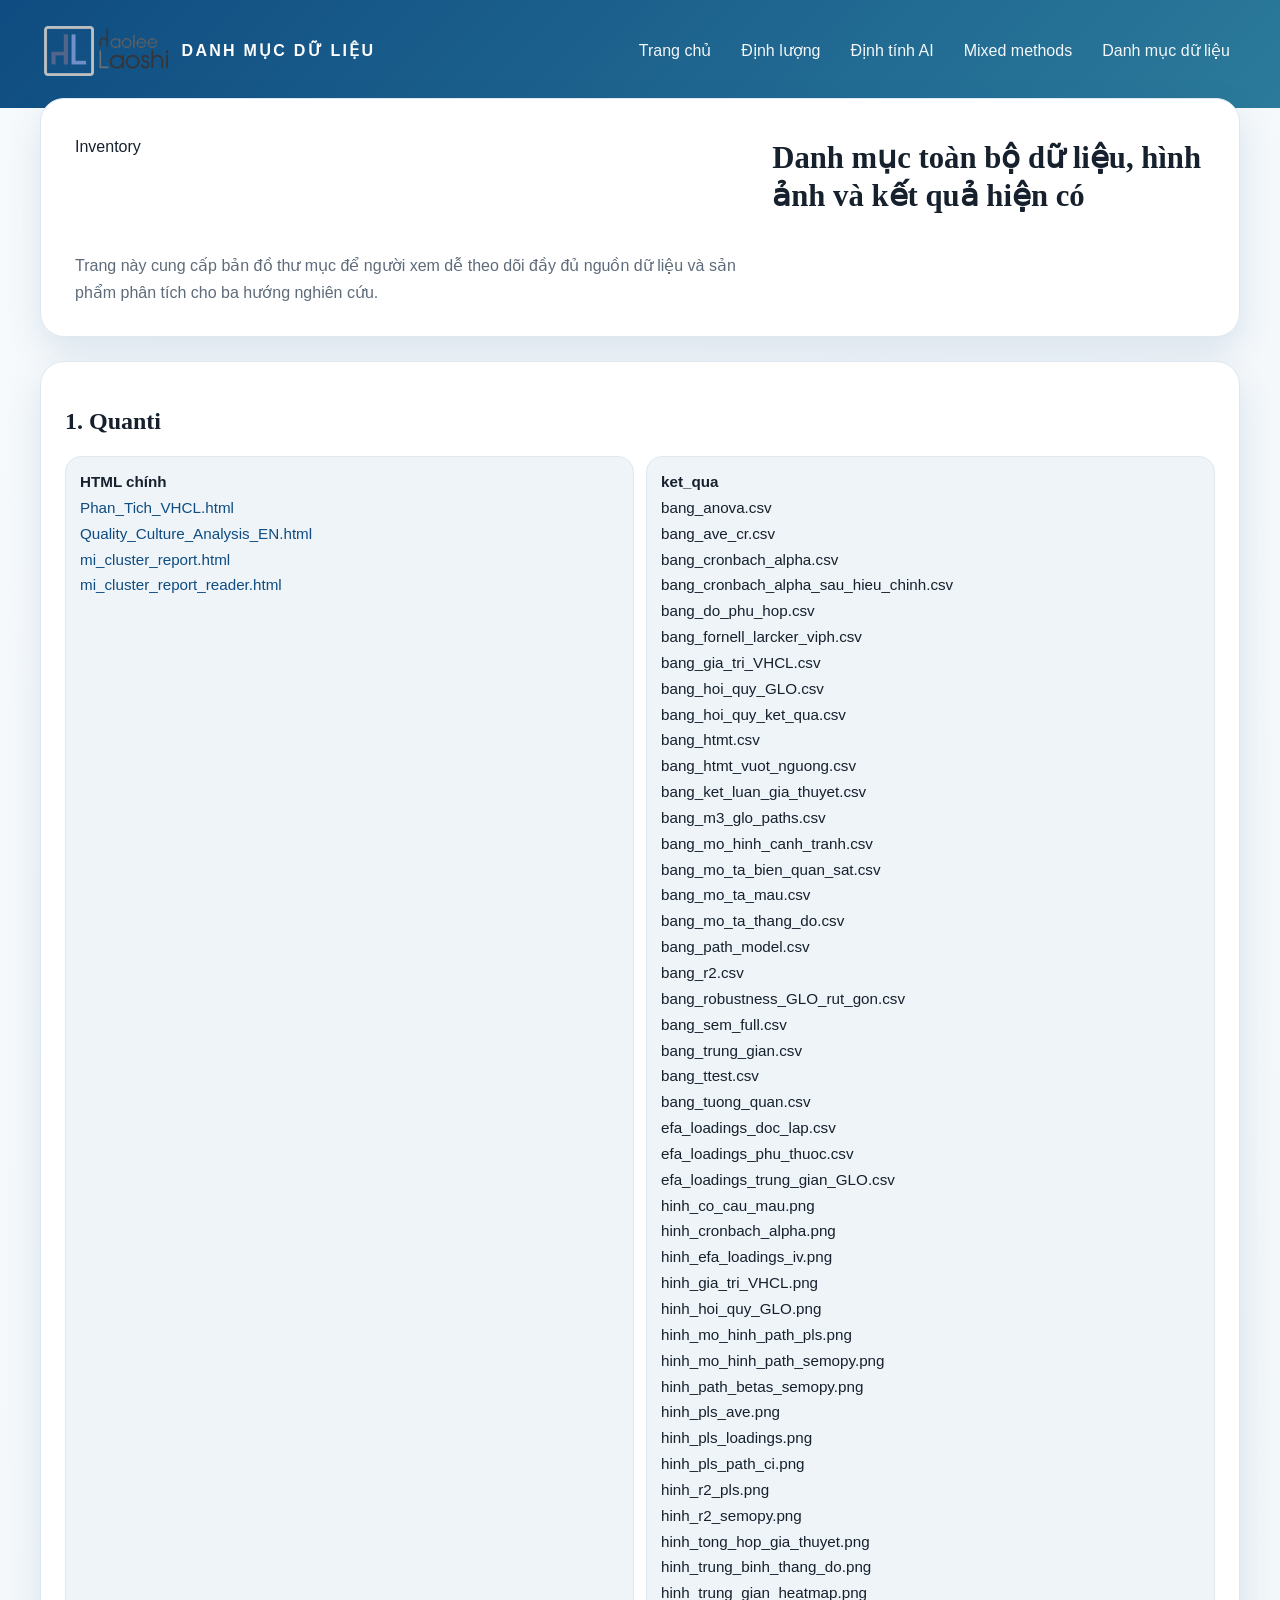
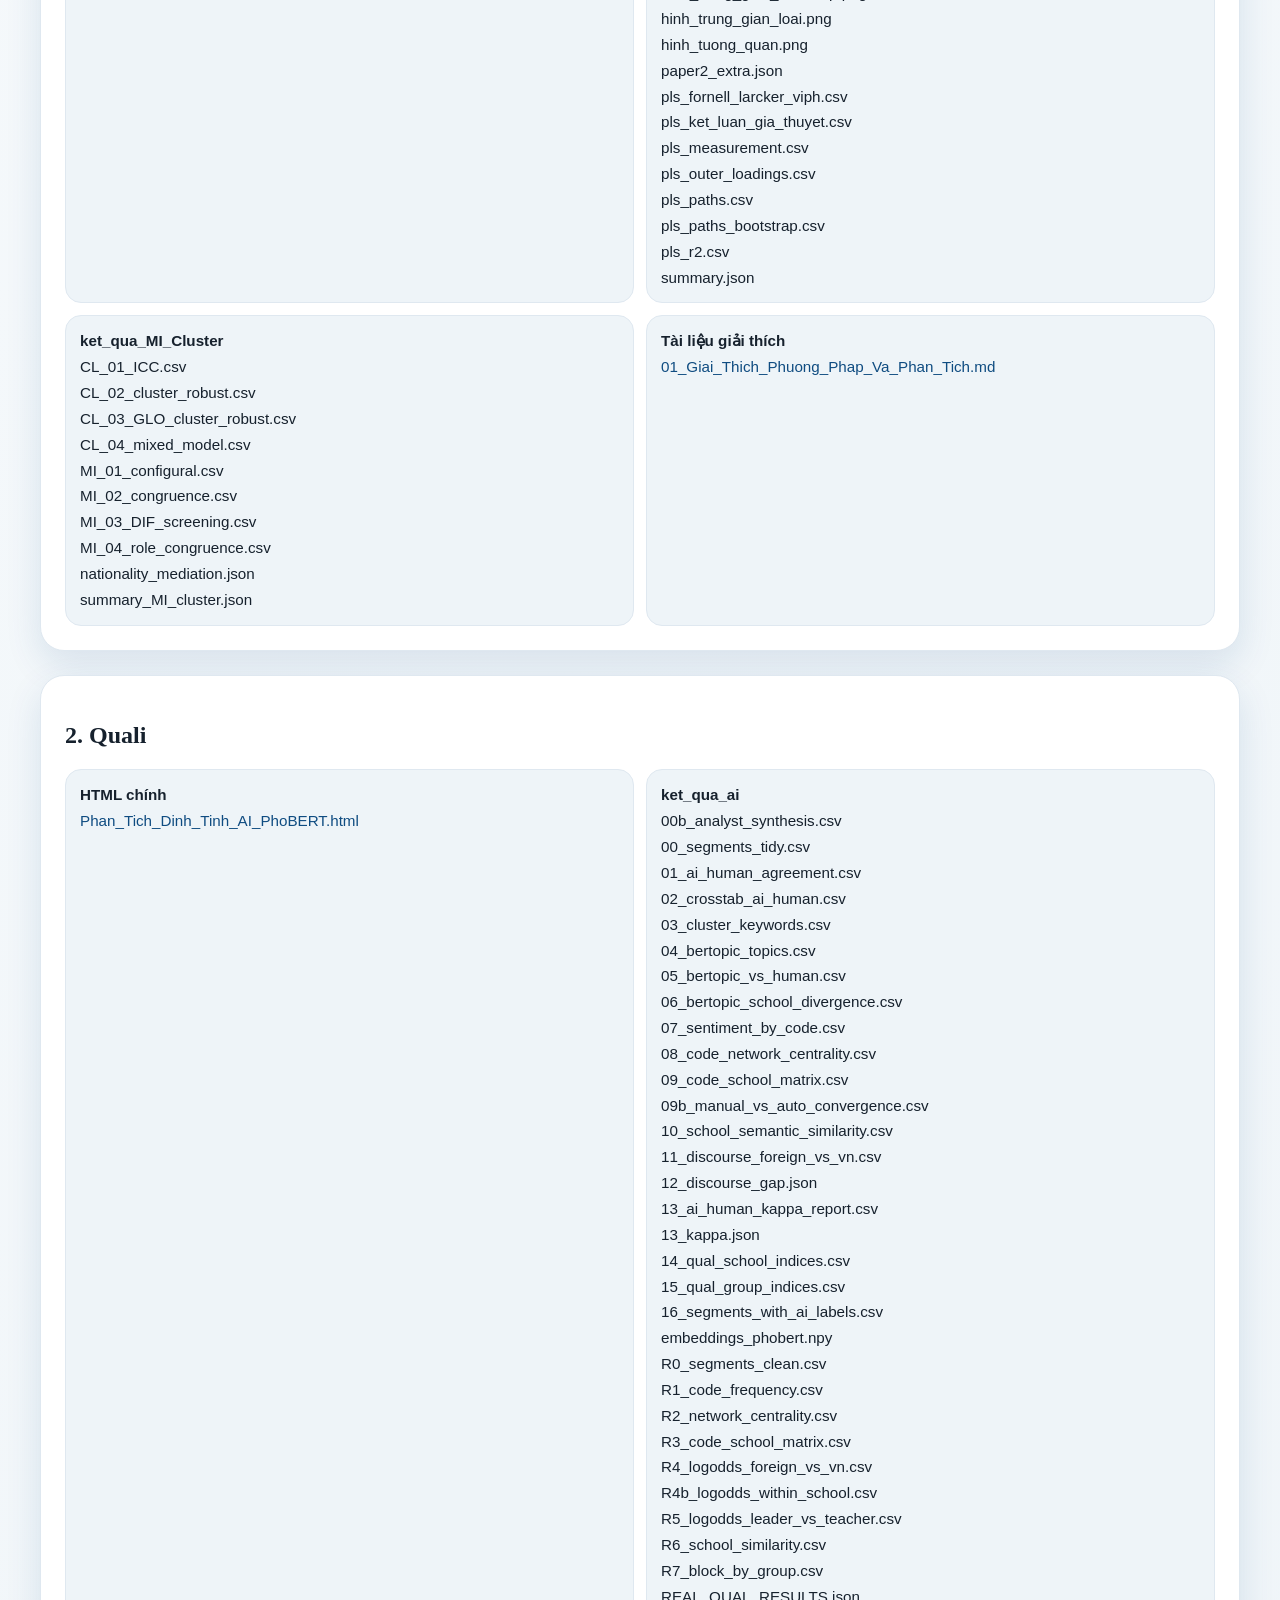
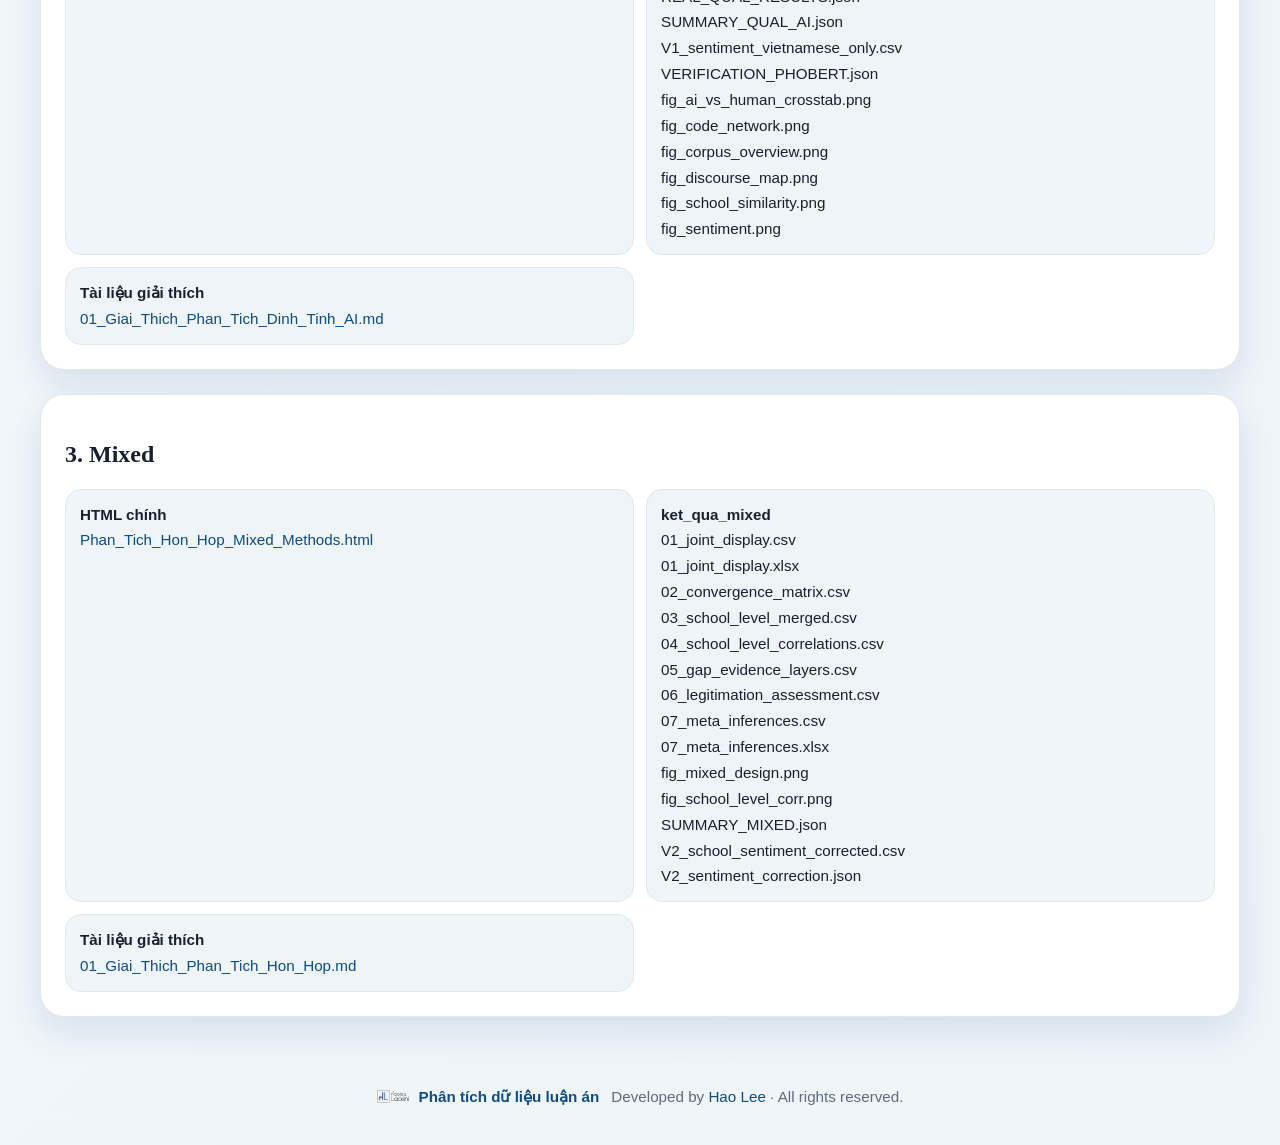
==== inventory.html @ d84a780c "first commit" ====
<!DOCTYPE html>
<html lang="vi">
<head>
  <meta charset="utf-8" />
  <meta name="viewport" content="width=device-width, initial-scale=1" />
  <title>Danh mục dữ liệu và kết quả</title>
  <link rel="stylesheet" href="styles.css" />
</head>
<body>
  <header>
    <nav>
      <div class="brand">
        <img class="brand-logo" src="img/logo01.png" alt="Logo nghiên cứu" />
        <span>Danh mục dữ liệu</span>
      </div>
      <div class="nav-links">
        <a href="index.html">Trang chủ</a>
        <a href="quanti.html">Định lượng</a>
        <a href="quali.html">Định tính AI</a>
        <a href="mixed.html">Mixed methods</a>
        <a href="inventory.html">Danh mục dữ liệu</a>
      </div>
    </nav>
  </header>

  <main>
    <section class="hero">
      <span class="badge">Inventory</span>
      <h1>Danh mục toàn bộ dữ liệu, hình ảnh và kết quả hiện có</h1>
      <p>Trang này cung cấp bản đồ thư mục để người xem dễ theo dõi đầy đủ nguồn dữ liệu và sản phẩm phân tích cho ba hướng nghiên cứu.</p>
    </section>

    <section class="section panel">
      <h2>1. Quanti</h2>
      <div class="file-list">
        <div class="item"><strong>HTML chính</strong><br /><a href="viewer.html?type=html&file=Quanti/Phan_Tich_VHCL.html">Phan_Tich_VHCL.html</a><br /><a href="viewer.html?type=html&file=Quanti/Quality_Culture_Analysis_EN.html">Quality_Culture_Analysis_EN.html</a><br /><a href="viewer.html?type=html&file=Quanti/mi_cluster_report.html">mi_cluster_report.html</a><br /><a href="viewer.html?type=html&file=Quanti/mi_cluster_report_reader.html">mi_cluster_report_reader.html</a></div>
        <div class="item"><strong>ket_qua</strong><br />bang_anova.csv<br />bang_ave_cr.csv<br />bang_cronbach_alpha.csv<br />bang_cronbach_alpha_sau_hieu_chinh.csv<br />bang_do_phu_hop.csv<br />bang_fornell_larcker_viph.csv<br />bang_gia_tri_VHCL.csv<br />bang_hoi_quy_GLO.csv<br />bang_hoi_quy_ket_qua.csv<br />bang_htmt.csv<br />bang_htmt_vuot_nguong.csv<br />bang_ket_luan_gia_thuyet.csv<br />bang_m3_glo_paths.csv<br />bang_mo_hinh_canh_tranh.csv<br />bang_mo_ta_bien_quan_sat.csv<br />bang_mo_ta_mau.csv<br />bang_mo_ta_thang_do.csv<br />bang_path_model.csv<br />bang_r2.csv<br />bang_robustness_GLO_rut_gon.csv<br />bang_sem_full.csv<br />bang_trung_gian.csv<br />bang_ttest.csv<br />bang_tuong_quan.csv<br />efa_loadings_doc_lap.csv<br />efa_loadings_phu_thuoc.csv<br />efa_loadings_trung_gian_GLO.csv<br />hinh_co_cau_mau.png<br />hinh_cronbach_alpha.png<br />hinh_efa_loadings_iv.png<br />hinh_gia_tri_VHCL.png<br />hinh_hoi_quy_GLO.png<br />hinh_mo_hinh_path_pls.png<br />hinh_mo_hinh_path_semopy.png<br />hinh_path_betas_semopy.png<br />hinh_pls_ave.png<br />hinh_pls_loadings.png<br />hinh_pls_path_ci.png<br />hinh_r2_pls.png<br />hinh_r2_semopy.png<br />hinh_tong_hop_gia_thuyet.png<br />hinh_trung_binh_thang_do.png<br />hinh_trung_gian_heatmap.png<br />hinh_trung_gian_loai.png<br />hinh_tuong_quan.png<br />paper2_extra.json<br />pls_fornell_larcker_viph.csv<br />pls_ket_luan_gia_thuyet.csv<br />pls_measurement.csv<br />pls_outer_loadings.csv<br />pls_paths.csv<br />pls_paths_bootstrap.csv<br />pls_r2.csv<br />summary.json</div>
        <div class="item"><strong>ket_qua_MI_Cluster</strong><br />CL_01_ICC.csv<br />CL_02_cluster_robust.csv<br />CL_03_GLO_cluster_robust.csv<br />CL_04_mixed_model.csv<br />MI_01_configural.csv<br />MI_02_congruence.csv<br />MI_03_DIF_screening.csv<br />MI_04_role_congruence.csv<br />nationality_mediation.json<br />summary_MI_cluster.json</div>
        <div class="item"><strong>Tài liệu giải thích</strong><br /><a href="viewer.html?type=md&file=Quanti/Tai_Lieu_Giai_Thich/01_Giai_Thich_Phuong_Phap_Va_Phan_Tich.md">01_Giai_Thich_Phuong_Phap_Va_Phan_Tich.md</a></div>
      </div>
    </section>

    <section class="section panel">
      <h2>2. Quali</h2>
      <div class="file-list">
        <div class="item"><strong>HTML chính</strong><br /><a href="viewer.html?type=html&file=Quali/Phan_Tich_Dinh_Tinh_AI_PhoBERT.html">Phan_Tich_Dinh_Tinh_AI_PhoBERT.html</a></div>
        <div class="item"><strong>ket_qua_ai</strong><br />00b_analyst_synthesis.csv<br />00_segments_tidy.csv<br />01_ai_human_agreement.csv<br />02_crosstab_ai_human.csv<br />03_cluster_keywords.csv<br />04_bertopic_topics.csv<br />05_bertopic_vs_human.csv<br />06_bertopic_school_divergence.csv<br />07_sentiment_by_code.csv<br />08_code_network_centrality.csv<br />09_code_school_matrix.csv<br />09b_manual_vs_auto_convergence.csv<br />10_school_semantic_similarity.csv<br />11_discourse_foreign_vs_vn.csv<br />12_discourse_gap.json<br />13_ai_human_kappa_report.csv<br />13_kappa.json<br />14_qual_school_indices.csv<br />15_qual_group_indices.csv<br />16_segments_with_ai_labels.csv<br />embeddings_phobert.npy<br />R0_segments_clean.csv<br />R1_code_frequency.csv<br />R2_network_centrality.csv<br />R3_code_school_matrix.csv<br />R4_logodds_foreign_vs_vn.csv<br />R4b_logodds_within_school.csv<br />R5_logodds_leader_vs_teacher.csv<br />R6_school_similarity.csv<br />R7_block_by_group.csv<br />REAL_QUAL_RESULTS.json<br />SUMMARY_QUAL_AI.json<br />V1_sentiment_vietnamese_only.csv<br />VERIFICATION_PHOBERT.json<br />fig_ai_vs_human_crosstab.png<br />fig_code_network.png<br />fig_corpus_overview.png<br />fig_discourse_map.png<br />fig_school_similarity.png<br />fig_sentiment.png</div>
        <div class="item"><strong>Tài liệu giải thích</strong><br /><a href="viewer.html?type=md&file=Quali/Tai_Lieu_Giai_Thich/01_Giai_Thich_Phan_Tich_Dinh_Tinh_AI.md">01_Giai_Thich_Phan_Tich_Dinh_Tinh_AI.md</a></div>
      </div>
    </section>

    <section class="section panel">
      <h2>3. Mixed</h2>
      <div class="file-list">
        <div class="item"><strong>HTML chính</strong><br /><a href="viewer.html?type=html&file=Mixed/Phan_Tich_Hon_Hop_Mixed_Methods.html">Phan_Tich_Hon_Hop_Mixed_Methods.html</a></div>
        <div class="item"><strong>ket_qua_mixed</strong><br />01_joint_display.csv<br />01_joint_display.xlsx<br />02_convergence_matrix.csv<br />03_school_level_merged.csv<br />04_school_level_correlations.csv<br />05_gap_evidence_layers.csv<br />06_legitimation_assessment.csv<br />07_meta_inferences.csv<br />07_meta_inferences.xlsx<br />fig_mixed_design.png<br />fig_school_level_corr.png<br />SUMMARY_MIXED.json<br />V2_school_sentiment_corrected.csv<br />V2_sentiment_correction.json</div>
        <div class="item"><strong>Tài liệu giải thích</strong><br /><a href="viewer.html?type=md&file=Mixed/Tai_Lieu_Giai_Thich/01_Giai_Thich_Phan_Tich_Hon_Hop.md">01_Giai_Thich_Phan_Tich_Hon_Hop.md</a></div>
      </div>
    </section>
  </main>

  <footer>
    <div class="site-footer-brand">
      <img src="img/logo01.png" alt="Logo" />
      <span>Phân tích dữ liệu luận án</span>
    </div>
    <div>Developed by <a href="https://haolaoshi.site/#" target="_blank" rel="noopener">Hao Lee</a> · All rights reserved.</div>
  </footer>
</body>
</html>
---- styles.css ----
:root {
  --bg: #f4f7fb;
  --surface: #ffffff;
  --surface-2: #eef4f8;
  --text: #16212d;
  --muted: #5e6b7a;
  --accent: #0f4c81;
  --accent-2: #2b7a9b;
  --accent-3: #7c93a8;
  --border: #dfe8f0;
  --shadow: 0 14px 36px rgba(15, 76, 129, 0.12);
}

* { box-sizing: border-box; }
html { scroll-behavior: smooth; }
body {
  margin: 0;
  min-height: 100vh;
  display: flex;
  flex-direction: column;
  font-family: "Segoe UI", "Noto Sans", "Arial Unicode MS", "Arial", sans-serif;
  color: var(--text);
  background: linear-gradient(135deg, #f7fafc 0%, #eef4f8 100%);
  line-height: 1.7;
}
a { color: var(--accent); text-decoration: none; }
a:hover { text-decoration: underline; }
header {
  background: linear-gradient(135deg, var(--accent) 0%, var(--accent-2) 100%);
  color: white;
  padding: 22px 24px 28px;
}
nav {
  max-width: 1200px;
  margin: 0 auto;
  display: flex;
  justify-content: space-between;
  align-items: center;
  gap: 16px;
  flex-wrap: wrap;
}
nav .brand {
  display: flex;
  align-items: center;
  gap: 10px;
  font-weight: 700;
  font-size: 1rem;
  letter-spacing: 0.14em;
  text-transform: uppercase;
}
.brand-logo { 
  height: 58px;
  object-fit: contain;  
  padding: 4px;
}
nav .nav-links { display: flex; gap: 10px; flex-wrap: wrap; }
nav .nav-links a {
  color: white;
  padding: 8px 10px;
  border-radius: 999px;
  opacity: 0.95;
}
nav .nav-links a:hover {
  background: rgba(255,255,255,0.16);
  text-decoration: none;
}
main {
  width: min(1200px, calc(100% - 32px));
  margin: -10px auto 0;
  padding: 0 0 56px;
  flex: 1;
}
.hero, .module-panel, .info-card, .panel {
  background: var(--surface);
  border: 1px solid var(--border);
  border-radius: 24px;
  box-shadow: var(--shadow);
}
.hero {
  padding: 34px 34px 30px;
  display: grid;
  grid-template-columns: 1.4fr 0.9fr;
  gap: 24px;
  align-items: start;
}
.hero h1, .module-panel h2, .info-card h3, .panel h2 {
  font-family: Georgia, "Times New Roman", serif;
  line-height: 1.25;
}
.hero h1 {
  font-size: clamp(1.7rem, 2.4vw, 2.4rem);
  margin: 6px 0 12px;
}
.hero p { color: var(--muted); margin: 0; }
.eyebrow {
  display: inline-block;
  padding: 5px 10px;
  border-radius: 999px;
  background: #eef6ff;
  color: var(--accent);
  font-size: 0.78rem;
  font-weight: 700;
  letter-spacing: 0.08em;
  text-transform: uppercase;
}
.eyebrow.dark { background: #f0f5f9; color: var(--accent-2); }
.hero-actions { display: flex; gap: 10px; flex-wrap: wrap; margin-top: 18px; }
.btn {
  display: inline-flex;
  align-items: center;
  justify-content: center;
  padding: 10px 14px;
  border-radius: 999px;
  font-weight: 600;
  border: 1px solid transparent;
}
.btn-primary { background: var(--accent); color: white; }
.btn-secondary { background: #f4f8fb; color: var(--accent); border-color: var(--border); }
.hero-panel {
  background: linear-gradient(145deg, #f8fbff 0%, #eef6ff 100%);
  border: 1px solid var(--border);
  border-radius: 20px;
  padding: 18px;
}
.hero-panel .stat {
  display: flex;
  justify-content: space-between;
  gap: 10px;
  padding: 12px 0;
  border-bottom: 1px solid var(--border);
}
.hero-panel .stat:last-child { border-bottom: none; }
.hero-panel strong { font-size: 1rem; }
.hero-panel span { color: var(--muted); font-size: 0.92rem; }
.module-panel { padding: 24px; margin-top: 24px; }
.module-head {
  display: flex;
  justify-content: space-between;
  align-items: start;
  gap: 12px;
  margin-bottom: 16px;
}
.module-head p { margin: 6px 0 0; color: var(--muted); }
.chip {
  display: inline-flex;
  align-items: center;
  padding: 8px 12px;
  background: #f4f8fb;
  border: 1px solid var(--border);
  border-radius: 999px;
  color: var(--accent);
  font-size: 0.9rem;
  white-space: nowrap;
}
.module-grid {
  display: grid;
  grid-template-columns: repeat(3, minmax(0, 1fr));
  gap: 16px;
}
.info-card { padding: 18px; }
.info-card .icon {
  width: 42px;
  height: 42px;
  border-radius: 12px;
  display: grid;
  place-items: center;
  background: linear-gradient(135deg, var(--accent) 0%, var(--accent-2) 100%);
  color: white;
  font-weight: 700;
  margin-bottom: 10px;
}
.info-card ul { padding-left: 18px; margin: 0; }
.info-card li { margin-bottom: 7px; }
.section { margin-top: 24px; }
.panel { padding: 24px; }
.file-list {
  display: grid;
  grid-template-columns: repeat(2, minmax(0, 1fr));
  gap: 12px;
}
.file-list .item {
  background: var(--surface-2);
  border: 1px solid var(--border);
  border-radius: 16px;
  padding: 12px 14px;
  font-size: 0.95rem;
  word-break: break-word;
}
footer {
  max-width: 1200px;
  margin: 0 auto;
  display: flex;
  justify-content: space-between;
  align-items: center;
  flex-wrap: wrap;
  gap: 12px;
  color: var(--muted);
  padding: 8px 16px 32px;
  font-size: 0.95rem;
}
.site-footer-brand {
  display: flex;
  align-items: center;
  gap: 10px;
  font-weight: 600;
  color: var(--accent);
}
.site-footer-brand img {
  width: 32px;
  height: 32px;
  object-fit: contain;
}
@media (max-width: 900px) {
  .hero, .module-grid, .file-list { grid-template-columns: 1fr; }
  .hero { padding: 24px; }
  .module-head { flex-direction: column; }
  header { padding: 18px 16px 24px; }
  main { width: min(100%, calc(100% - 20px)); }
  footer { justify-content: center; text-align: center; }
}
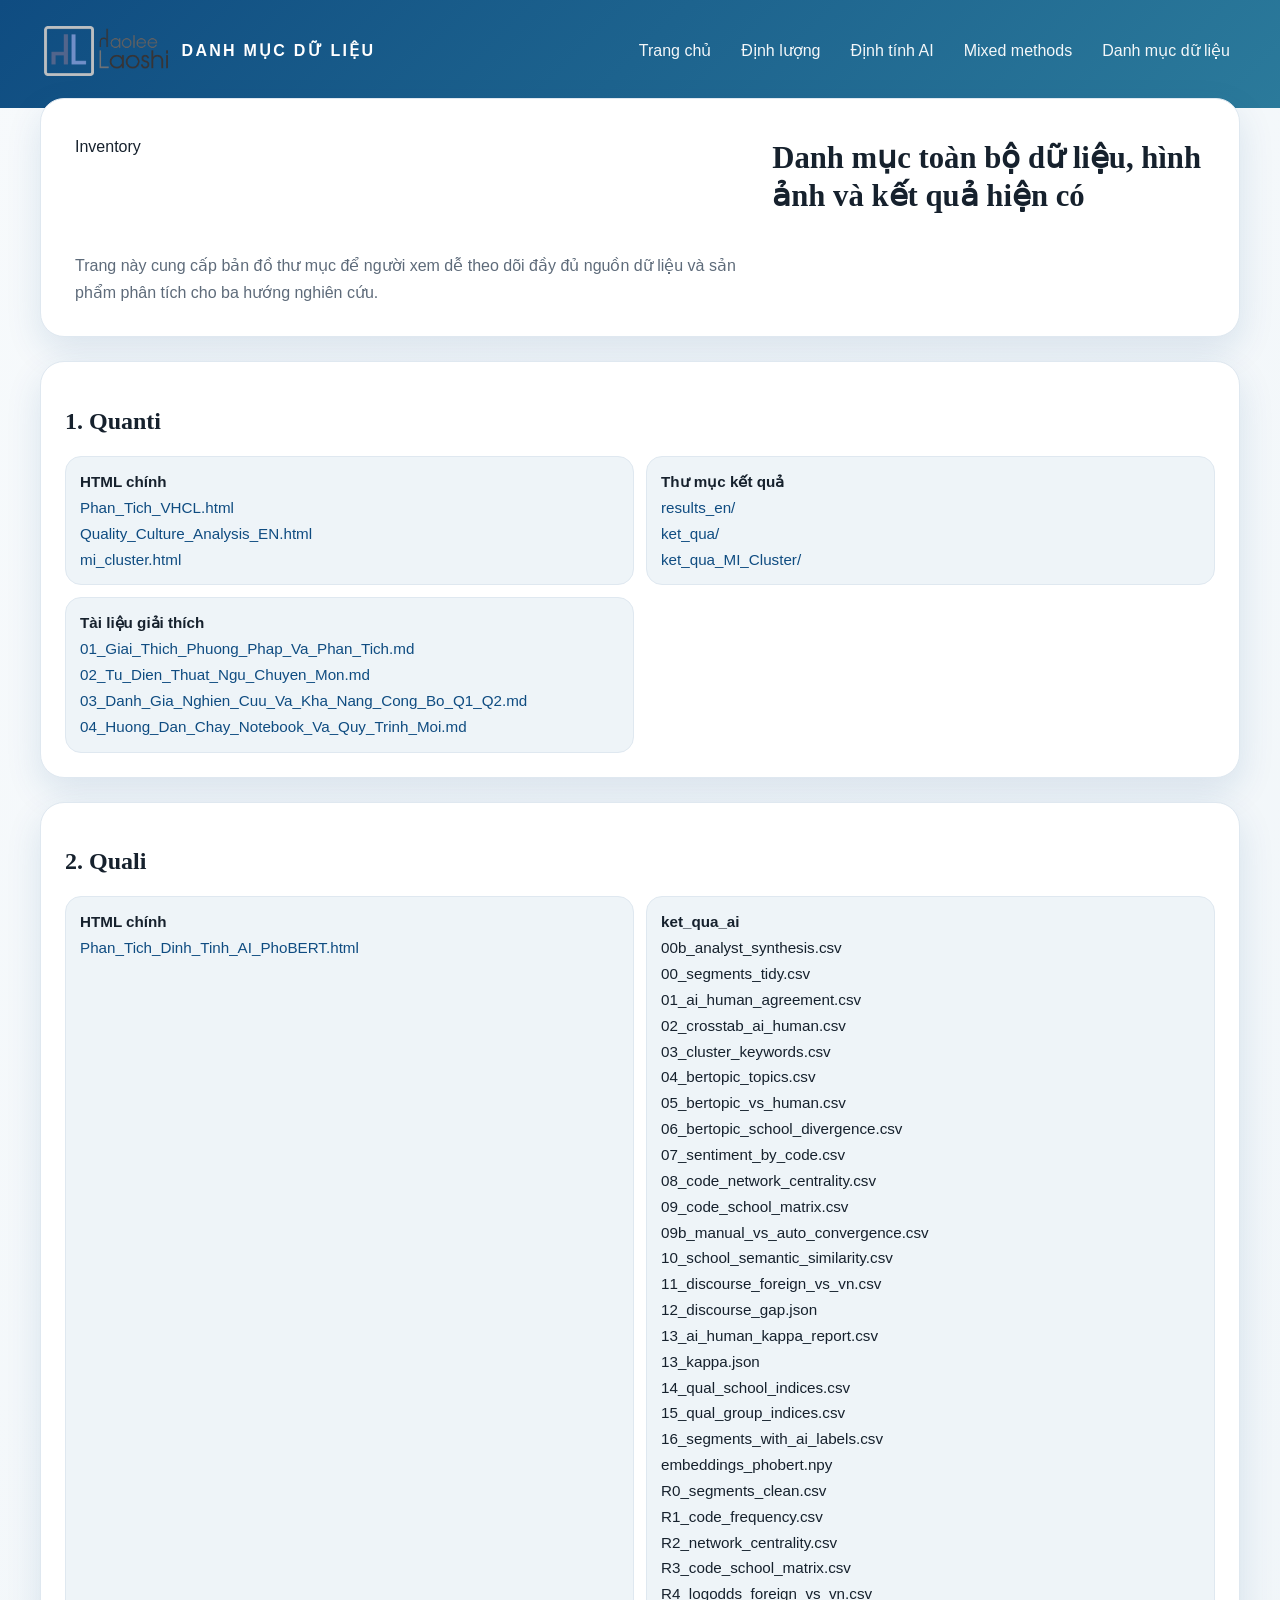
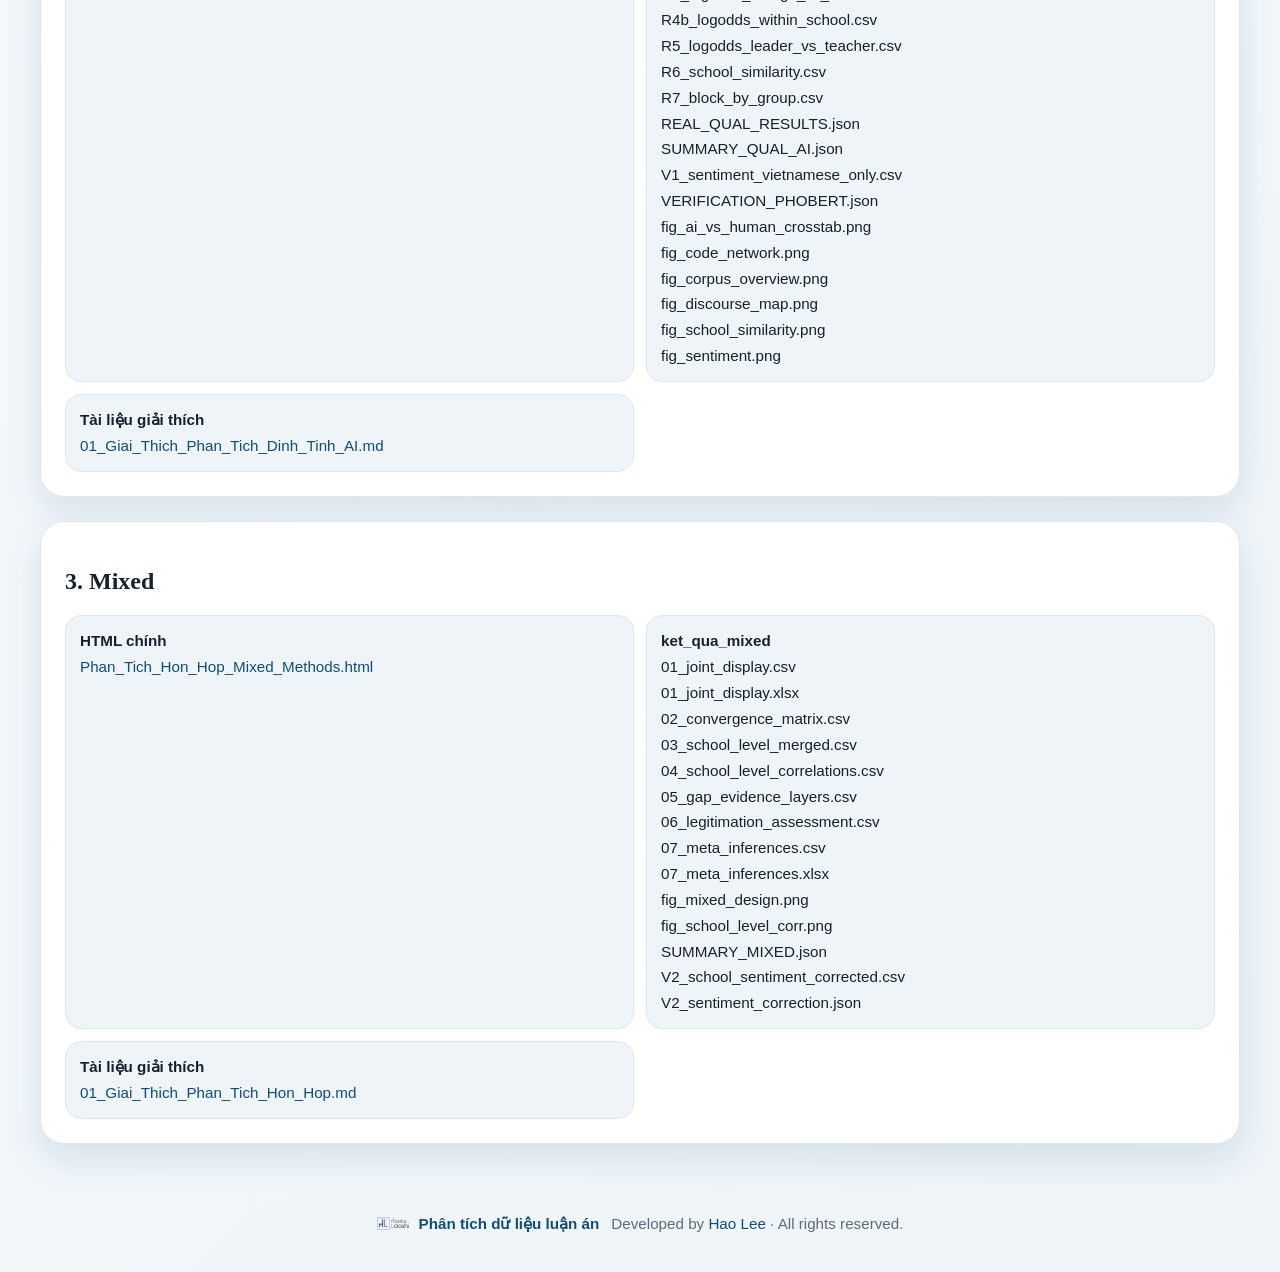
==== commit 39ec68dc: "up" ====
--- a/inventory.html
+++ b/inventory.html
@@ -33,10 +33,9 @@
     <section class="section panel">
       <h2>1. Quanti</h2>
       <div class="file-list">
-        <div class="item"><strong>HTML chính</strong><br /><a href="viewer.html?type=html&file=Quanti/Phan_Tich_VHCL.html">Phan_Tich_VHCL.html</a><br /><a href="viewer.html?type=html&file=Quanti/Quality_Culture_Analysis_EN.html">Quality_Culture_Analysis_EN.html</a><br /><a href="viewer.html?type=html&file=Quanti/mi_cluster_report.html">mi_cluster_report.html</a><br /><a href="viewer.html?type=html&file=Quanti/mi_cluster_report_reader.html">mi_cluster_report_reader.html</a></div>
-        <div class="item"><strong>ket_qua</strong><br />bang_anova.csv<br />bang_ave_cr.csv<br />bang_cronbach_alpha.csv<br />bang_cronbach_alpha_sau_hieu_chinh.csv<br />bang_do_phu_hop.csv<br />bang_fornell_larcker_viph.csv<br />bang_gia_tri_VHCL.csv<br />bang_hoi_quy_GLO.csv<br />bang_hoi_quy_ket_qua.csv<br />bang_htmt.csv<br />bang_htmt_vuot_nguong.csv<br />bang_ket_luan_gia_thuyet.csv<br />bang_m3_glo_paths.csv<br />bang_mo_hinh_canh_tranh.csv<br />bang_mo_ta_bien_quan_sat.csv<br />bang_mo_ta_mau.csv<br />bang_mo_ta_thang_do.csv<br />bang_path_model.csv<br />bang_r2.csv<br />bang_robustness_GLO_rut_gon.csv<br />bang_sem_full.csv<br />bang_trung_gian.csv<br />bang_ttest.csv<br />bang_tuong_quan.csv<br />efa_loadings_doc_lap.csv<br />efa_loadings_phu_thuoc.csv<br />efa_loadings_trung_gian_GLO.csv<br />hinh_co_cau_mau.png<br />hinh_cronbach_alpha.png<br />hinh_efa_loadings_iv.png<br />hinh_gia_tri_VHCL.png<br />hinh_hoi_quy_GLO.png<br />hinh_mo_hinh_path_pls.png<br />hinh_mo_hinh_path_semopy.png<br />hinh_path_betas_semopy.png<br />hinh_pls_ave.png<br />hinh_pls_loadings.png<br />hinh_pls_path_ci.png<br />hinh_r2_pls.png<br />hinh_r2_semopy.png<br />hinh_tong_hop_gia_thuyet.png<br />hinh_trung_binh_thang_do.png<br />hinh_trung_gian_heatmap.png<br />hinh_trung_gian_loai.png<br />hinh_tuong_quan.png<br />paper2_extra.json<br />pls_fornell_larcker_viph.csv<br />pls_ket_luan_gia_thuyet.csv<br />pls_measurement.csv<br />pls_outer_loadings.csv<br />pls_paths.csv<br />pls_paths_bootstrap.csv<br />pls_r2.csv<br />summary.json</div>
-        <div class="item"><strong>ket_qua_MI_Cluster</strong><br />CL_01_ICC.csv<br />CL_02_cluster_robust.csv<br />CL_03_GLO_cluster_robust.csv<br />CL_04_mixed_model.csv<br />MI_01_configural.csv<br />MI_02_congruence.csv<br />MI_03_DIF_screening.csv<br />MI_04_role_congruence.csv<br />nationality_mediation.json<br />summary_MI_cluster.json</div>
-        <div class="item"><strong>Tài liệu giải thích</strong><br /><a href="viewer.html?type=md&file=Quanti/Tai_Lieu_Giai_Thich/01_Giai_Thich_Phuong_Phap_Va_Phan_Tich.md">01_Giai_Thich_Phuong_Phap_Va_Phan_Tich.md</a></div>
+        <div class="item"><strong>HTML chính</strong><br /><a href="viewer.html?type=html&file=Quanti/Phan_Tich_VHCL.html">Phan_Tich_VHCL.html</a><br /><a href="viewer.html?type=html&file=Quanti/Quality_Culture_Analysis_EN.html">Quality_Culture_Analysis_EN.html</a><br /><a href="viewer.html?type=html&file=Quanti/mi_cluster.html">mi_cluster.html</a></div>
+        <div class="item"><strong>Thư mục kết quả</strong><br /><a href="Quanti/results_en/">results_en/</a><br /><a href="Quanti/ket_qua/">ket_qua/</a><br /><a href="Quanti/ket_qua_MI_Cluster/">ket_qua_MI_Cluster/</a></div>
+        <div class="item"><strong>Tài liệu giải thích</strong><br /><a href="viewer.html?type=md&file=Quanti/Tai_Lieu_Giai_Thich/01_Giai_Thich_Phuong_Phap_Va_Phan_Tich.md">01_Giai_Thich_Phuong_Phap_Va_Phan_Tich.md</a><br /><a href="viewer.html?type=md&file=Quanti/Tai_Lieu_Giai_Thich/02_Tu_Dien_Thuat_Ngu_Chuyen_Mon.md">02_Tu_Dien_Thuat_Ngu_Chuyen_Mon.md</a><br /><a href="viewer.html?type=md&file=Quanti/Tai_Lieu_Giai_Thich/03_Danh_Gia_Nghien_Cuu_Va_Kha_Nang_Cong_Bo_Q1_Q2.md">03_Danh_Gia_Nghien_Cuu_Va_Kha_Nang_Cong_Bo_Q1_Q2.md</a><br /><a href="viewer.html?type=md&file=Quanti/Tai_Lieu_Giai_Thich/04_Huong_Dan_Chay_Notebook_Va_Quy_Trinh_Moi.md">04_Huong_Dan_Chay_Notebook_Va_Quy_Trinh_Moi.md</a></div>
       </div>
     </section>
 
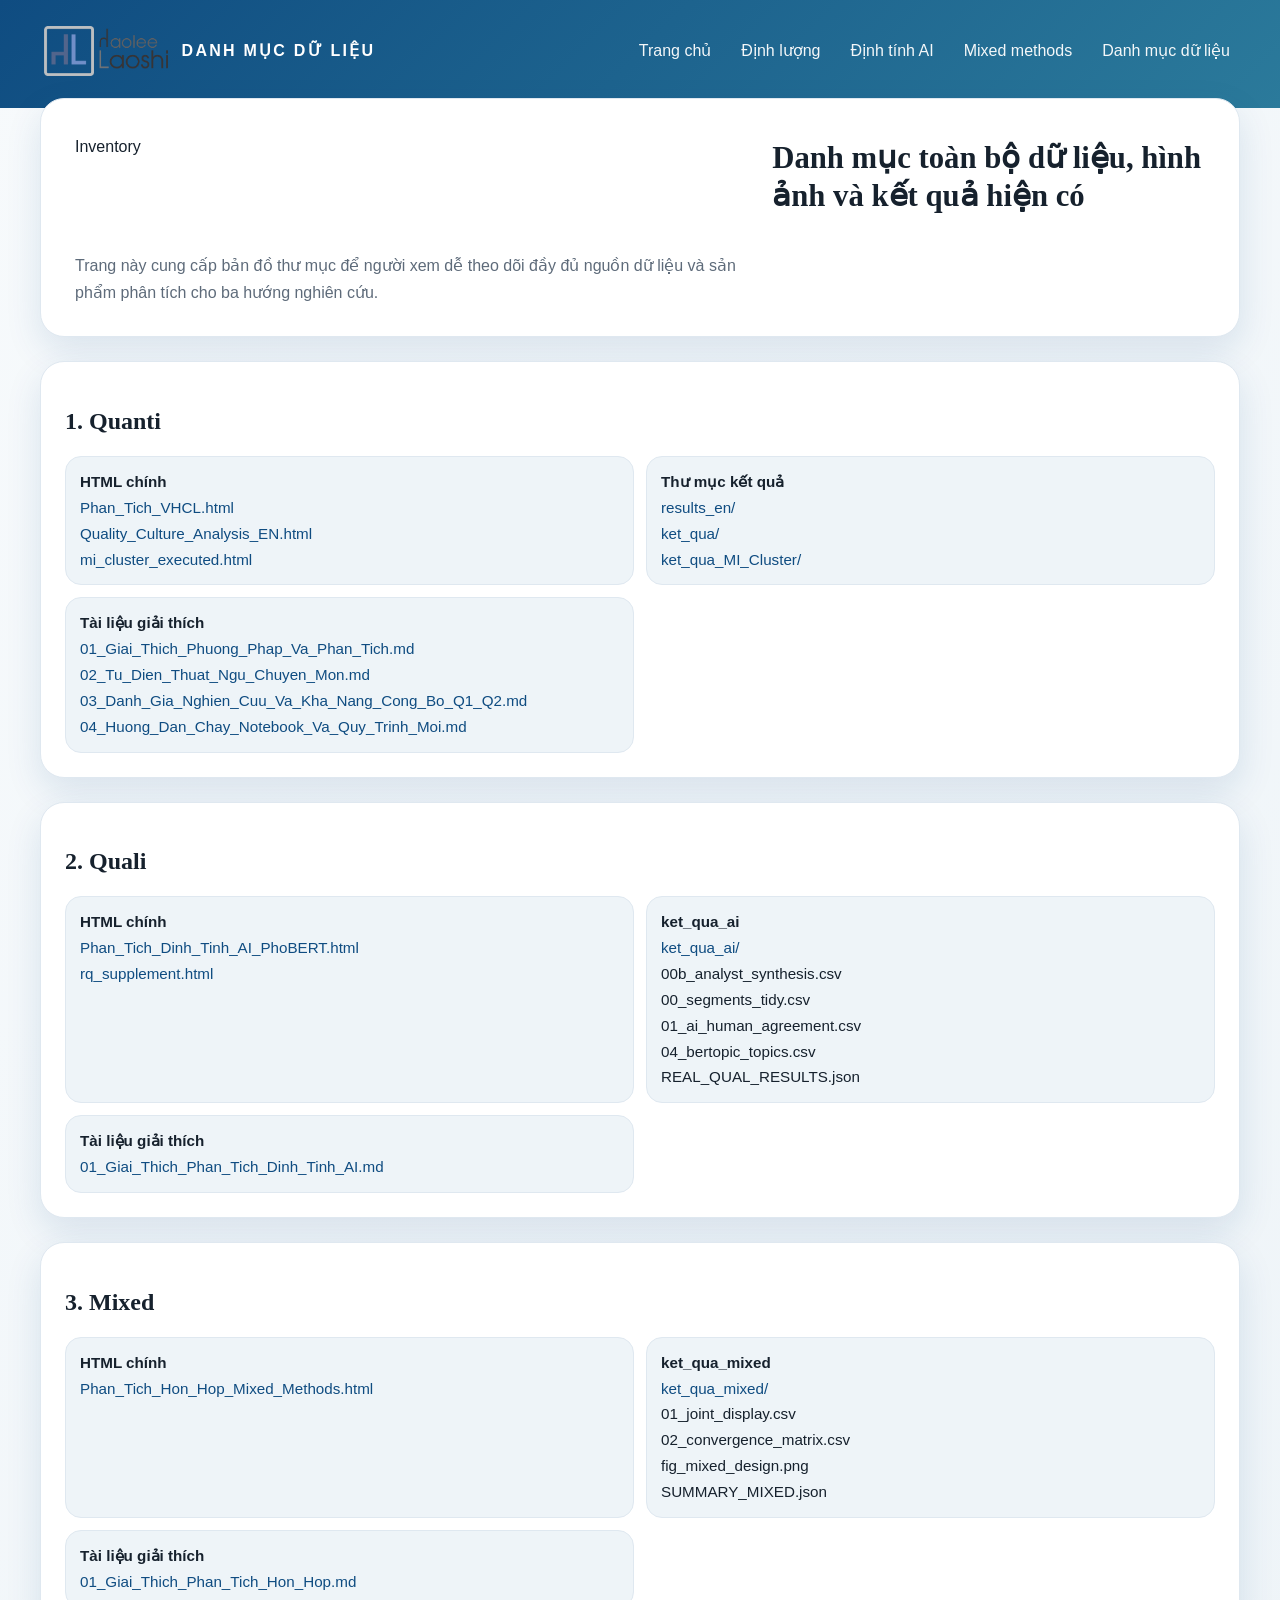
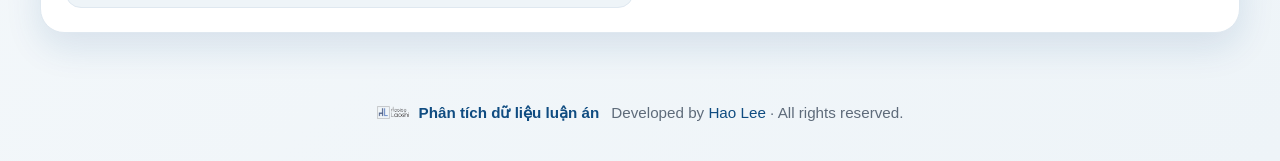
==== commit 6770cc18: "ud" ====
--- a/inventory.html
+++ b/inventory.html
@@ -33,7 +33,7 @@
     <section class="section panel">
       <h2>1. Quanti</h2>
       <div class="file-list">
-        <div class="item"><strong>HTML chính</strong><br /><a href="viewer.html?type=html&file=Quanti/Phan_Tich_VHCL.html">Phan_Tich_VHCL.html</a><br /><a href="viewer.html?type=html&file=Quanti/Quality_Culture_Analysis_EN.html">Quality_Culture_Analysis_EN.html</a><br /><a href="viewer.html?type=html&file=Quanti/mi_cluster.html">mi_cluster.html</a></div>
+        <div class="item"><strong>HTML chính</strong><br /><a href="viewer.html?type=html&file=Quanti/Phan_Tich_VHCL.html">Phan_Tich_VHCL.html</a><br /><a href="viewer.html?type=html&file=Quanti/Quality_Culture_Analysis_EN.html">Quality_Culture_Analysis_EN.html</a><br /><a href="viewer.html?type=html&file=Quanti/mi_cluster_executed.html">mi_cluster_executed.html</a></div>
         <div class="item"><strong>Thư mục kết quả</strong><br /><a href="Quanti/results_en/">results_en/</a><br /><a href="Quanti/ket_qua/">ket_qua/</a><br /><a href="Quanti/ket_qua_MI_Cluster/">ket_qua_MI_Cluster/</a></div>
         <div class="item"><strong>Tài liệu giải thích</strong><br /><a href="viewer.html?type=md&file=Quanti/Tai_Lieu_Giai_Thich/01_Giai_Thich_Phuong_Phap_Va_Phan_Tich.md">01_Giai_Thich_Phuong_Phap_Va_Phan_Tich.md</a><br /><a href="viewer.html?type=md&file=Quanti/Tai_Lieu_Giai_Thich/02_Tu_Dien_Thuat_Ngu_Chuyen_Mon.md">02_Tu_Dien_Thuat_Ngu_Chuyen_Mon.md</a><br /><a href="viewer.html?type=md&file=Quanti/Tai_Lieu_Giai_Thich/03_Danh_Gia_Nghien_Cuu_Va_Kha_Nang_Cong_Bo_Q1_Q2.md">03_Danh_Gia_Nghien_Cuu_Va_Kha_Nang_Cong_Bo_Q1_Q2.md</a><br /><a href="viewer.html?type=md&file=Quanti/Tai_Lieu_Giai_Thich/04_Huong_Dan_Chay_Notebook_Va_Quy_Trinh_Moi.md">04_Huong_Dan_Chay_Notebook_Va_Quy_Trinh_Moi.md</a></div>
       </div>
@@ -42,8 +42,8 @@
     <section class="section panel">
       <h2>2. Quali</h2>
       <div class="file-list">
-        <div class="item"><strong>HTML chính</strong><br /><a href="viewer.html?type=html&file=Quali/Phan_Tich_Dinh_Tinh_AI_PhoBERT.html">Phan_Tich_Dinh_Tinh_AI_PhoBERT.html</a></div>
-        <div class="item"><strong>ket_qua_ai</strong><br />00b_analyst_synthesis.csv<br />00_segments_tidy.csv<br />01_ai_human_agreement.csv<br />02_crosstab_ai_human.csv<br />03_cluster_keywords.csv<br />04_bertopic_topics.csv<br />05_bertopic_vs_human.csv<br />06_bertopic_school_divergence.csv<br />07_sentiment_by_code.csv<br />08_code_network_centrality.csv<br />09_code_school_matrix.csv<br />09b_manual_vs_auto_convergence.csv<br />10_school_semantic_similarity.csv<br />11_discourse_foreign_vs_vn.csv<br />12_discourse_gap.json<br />13_ai_human_kappa_report.csv<br />13_kappa.json<br />14_qual_school_indices.csv<br />15_qual_group_indices.csv<br />16_segments_with_ai_labels.csv<br />embeddings_phobert.npy<br />R0_segments_clean.csv<br />R1_code_frequency.csv<br />R2_network_centrality.csv<br />R3_code_school_matrix.csv<br />R4_logodds_foreign_vs_vn.csv<br />R4b_logodds_within_school.csv<br />R5_logodds_leader_vs_teacher.csv<br />R6_school_similarity.csv<br />R7_block_by_group.csv<br />REAL_QUAL_RESULTS.json<br />SUMMARY_QUAL_AI.json<br />V1_sentiment_vietnamese_only.csv<br />VERIFICATION_PHOBERT.json<br />fig_ai_vs_human_crosstab.png<br />fig_code_network.png<br />fig_corpus_overview.png<br />fig_discourse_map.png<br />fig_school_similarity.png<br />fig_sentiment.png</div>
+        <div class="item"><strong>HTML chính</strong><br /><a href="viewer.html?type=html&file=Quali/Phan_Tich_Dinh_Tinh_AI_PhoBERT.html">Phan_Tich_Dinh_Tinh_AI_PhoBERT.html</a><br /><a href="viewer.html?type=html&file=Quali/rq_supplement.html">rq_supplement.html</a></div>
+        <div class="item"><strong>ket_qua_ai</strong><br /><a href="Quali/ket_qua_ai/">ket_qua_ai/</a><br />00b_analyst_synthesis.csv<br />00_segments_tidy.csv<br />01_ai_human_agreement.csv<br />04_bertopic_topics.csv<br />REAL_QUAL_RESULTS.json</div>
         <div class="item"><strong>Tài liệu giải thích</strong><br /><a href="viewer.html?type=md&file=Quali/Tai_Lieu_Giai_Thich/01_Giai_Thich_Phan_Tich_Dinh_Tinh_AI.md">01_Giai_Thich_Phan_Tich_Dinh_Tinh_AI.md</a></div>
       </div>
     </section>
@@ -52,7 +52,7 @@
       <h2>3. Mixed</h2>
       <div class="file-list">
         <div class="item"><strong>HTML chính</strong><br /><a href="viewer.html?type=html&file=Mixed/Phan_Tich_Hon_Hop_Mixed_Methods.html">Phan_Tich_Hon_Hop_Mixed_Methods.html</a></div>
-        <div class="item"><strong>ket_qua_mixed</strong><br />01_joint_display.csv<br />01_joint_display.xlsx<br />02_convergence_matrix.csv<br />03_school_level_merged.csv<br />04_school_level_correlations.csv<br />05_gap_evidence_layers.csv<br />06_legitimation_assessment.csv<br />07_meta_inferences.csv<br />07_meta_inferences.xlsx<br />fig_mixed_design.png<br />fig_school_level_corr.png<br />SUMMARY_MIXED.json<br />V2_school_sentiment_corrected.csv<br />V2_sentiment_correction.json</div>
+        <div class="item"><strong>ket_qua_mixed</strong><br /><a href="Mixed/ket_qua_mixed/">ket_qua_mixed/</a><br />01_joint_display.csv<br />02_convergence_matrix.csv<br />fig_mixed_design.png<br />SUMMARY_MIXED.json</div>
         <div class="item"><strong>Tài liệu giải thích</strong><br /><a href="viewer.html?type=md&file=Mixed/Tai_Lieu_Giai_Thich/01_Giai_Thich_Phan_Tich_Hon_Hop.md">01_Giai_Thich_Phan_Tich_Hon_Hop.md</a></div>
       </div>
     </section>
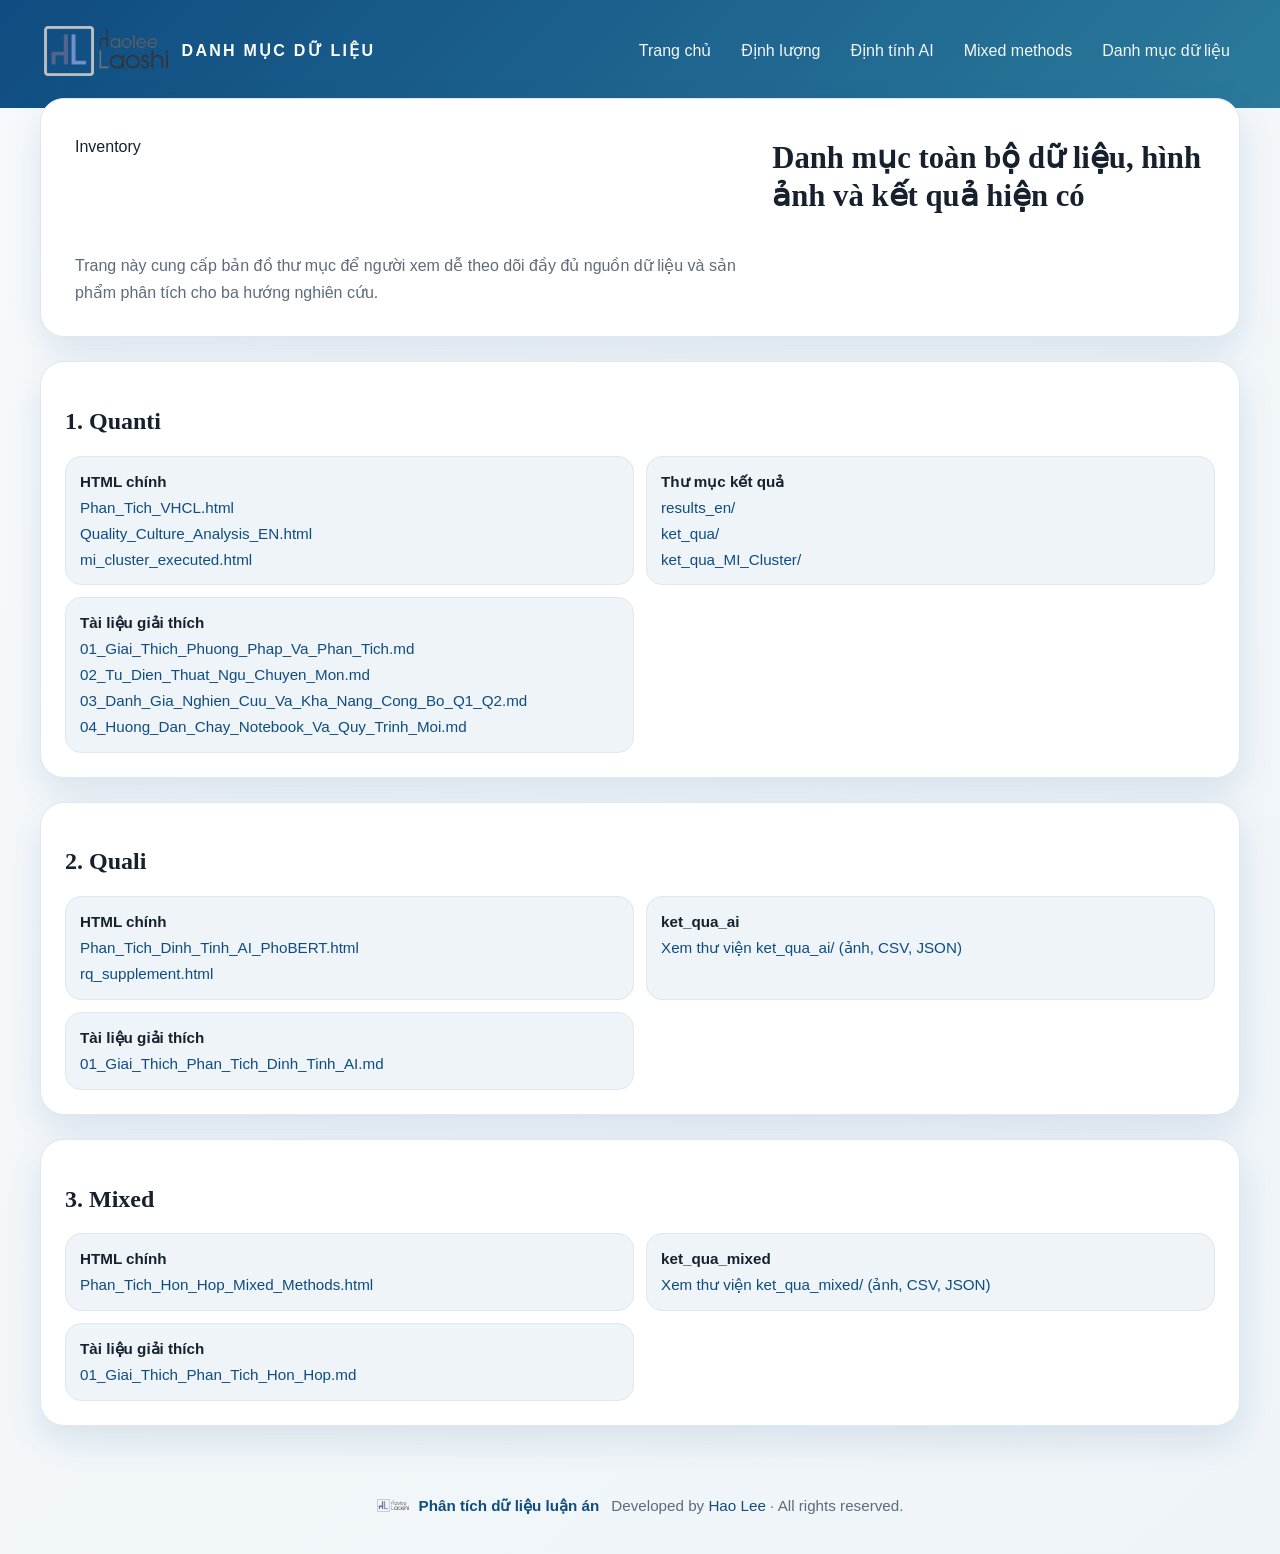
==== commit 60ca48e8: "af" ====
--- a/inventory.html
+++ b/inventory.html
@@ -34,7 +34,7 @@
       <h2>1. Quanti</h2>
       <div class="file-list">
         <div class="item"><strong>HTML chính</strong><br /><a href="viewer.html?type=html&file=Quanti/Phan_Tich_VHCL.html">Phan_Tich_VHCL.html</a><br /><a href="viewer.html?type=html&file=Quanti/Quality_Culture_Analysis_EN.html">Quality_Culture_Analysis_EN.html</a><br /><a href="viewer.html?type=html&file=Quanti/mi_cluster_executed.html">mi_cluster_executed.html</a></div>
-        <div class="item"><strong>Thư mục kết quả</strong><br /><a href="Quanti/results_en/">results_en/</a><br /><a href="Quanti/ket_qua/">ket_qua/</a><br /><a href="Quanti/ket_qua_MI_Cluster/">ket_qua_MI_Cluster/</a></div>
+        <div class="item"><strong>Thư mục kết quả</strong><br /><a href="quanti.html#quanti-explorer">results_en/</a><br /><a href="quanti.html#quanti-explorer">ket_qua/</a><br /><a href="quanti.html#quanti-explorer">ket_qua_MI_Cluster/</a></div>
         <div class="item"><strong>Tài liệu giải thích</strong><br /><a href="viewer.html?type=md&file=Quanti/Tai_Lieu_Giai_Thich/01_Giai_Thich_Phuong_Phap_Va_Phan_Tich.md">01_Giai_Thich_Phuong_Phap_Va_Phan_Tich.md</a><br /><a href="viewer.html?type=md&file=Quanti/Tai_Lieu_Giai_Thich/02_Tu_Dien_Thuat_Ngu_Chuyen_Mon.md">02_Tu_Dien_Thuat_Ngu_Chuyen_Mon.md</a><br /><a href="viewer.html?type=md&file=Quanti/Tai_Lieu_Giai_Thich/03_Danh_Gia_Nghien_Cuu_Va_Kha_Nang_Cong_Bo_Q1_Q2.md">03_Danh_Gia_Nghien_Cuu_Va_Kha_Nang_Cong_Bo_Q1_Q2.md</a><br /><a href="viewer.html?type=md&file=Quanti/Tai_Lieu_Giai_Thich/04_Huong_Dan_Chay_Notebook_Va_Quy_Trinh_Moi.md">04_Huong_Dan_Chay_Notebook_Va_Quy_Trinh_Moi.md</a></div>
       </div>
     </section>
@@ -43,7 +43,7 @@
       <h2>2. Quali</h2>
       <div class="file-list">
         <div class="item"><strong>HTML chính</strong><br /><a href="viewer.html?type=html&file=Quali/Phan_Tich_Dinh_Tinh_AI_PhoBERT.html">Phan_Tich_Dinh_Tinh_AI_PhoBERT.html</a><br /><a href="viewer.html?type=html&file=Quali/rq_supplement.html">rq_supplement.html</a></div>
-        <div class="item"><strong>ket_qua_ai</strong><br /><a href="Quali/ket_qua_ai/">ket_qua_ai/</a><br />00b_analyst_synthesis.csv<br />00_segments_tidy.csv<br />01_ai_human_agreement.csv<br />04_bertopic_topics.csv<br />REAL_QUAL_RESULTS.json</div>
+        <div class="item"><strong>ket_qua_ai</strong><br /><a href="quali.html#quali-explorer">Xem thư viện ket_qua_ai/ (ảnh, CSV, JSON)</a></div>
         <div class="item"><strong>Tài liệu giải thích</strong><br /><a href="viewer.html?type=md&file=Quali/Tai_Lieu_Giai_Thich/01_Giai_Thich_Phan_Tich_Dinh_Tinh_AI.md">01_Giai_Thich_Phan_Tich_Dinh_Tinh_AI.md</a></div>
       </div>
     </section>
@@ -52,7 +52,7 @@
       <h2>3. Mixed</h2>
       <div class="file-list">
         <div class="item"><strong>HTML chính</strong><br /><a href="viewer.html?type=html&file=Mixed/Phan_Tich_Hon_Hop_Mixed_Methods.html">Phan_Tich_Hon_Hop_Mixed_Methods.html</a></div>
-        <div class="item"><strong>ket_qua_mixed</strong><br /><a href="Mixed/ket_qua_mixed/">ket_qua_mixed/</a><br />01_joint_display.csv<br />02_convergence_matrix.csv<br />fig_mixed_design.png<br />SUMMARY_MIXED.json</div>
+        <div class="item"><strong>ket_qua_mixed</strong><br /><a href="mixed.html#mixed-explorer">Xem thư viện ket_qua_mixed/ (ảnh, CSV, JSON)</a></div>
         <div class="item"><strong>Tài liệu giải thích</strong><br /><a href="viewer.html?type=md&file=Mixed/Tai_Lieu_Giai_Thich/01_Giai_Thich_Phan_Tich_Hon_Hop.md">01_Giai_Thich_Phan_Tich_Hon_Hop.md</a></div>
       </div>
     </section>
--- a/styles.css
+++ b/styles.css
@@ -186,6 +186,47 @@
   font-size: 0.95rem;
   word-break: break-word;
 }
+.asset-grid {
+  display: grid;
+  grid-template-columns: repeat(2, minmax(0, 1fr));
+  gap: 16px;
+  margin-top: 16px;
+}
+.asset-card {
+  background: var(--surface-2);
+  border: 1px solid var(--border);
+  border-radius: 18px;
+  padding: 14px;
+}
+.asset-card img {
+  width: 100%;
+  max-height: 240px;
+  object-fit: contain;
+  border-radius: 12px;
+  background: white;
+  border: 1px solid var(--border);
+  margin-bottom: 10px;
+}
+.asset-list {
+  display: flex;
+  flex-direction: column;
+  gap: 8px;
+}
+.asset-link {
+  display: inline-flex;
+  justify-content: space-between;
+  align-items: center;
+  padding: 8px 10px;
+  border: 1px solid var(--border);
+  border-radius: 10px;
+  background: white;
+  color: var(--accent);
+  text-decoration: none;
+}
+.asset-link:hover {
+  text-decoration: none;
+  background: #f4f8fb;
+}
 footer {
   max-width: 1200px;
   margin: 0 auto;
@@ -211,10 +252,140 @@
   object-fit: contain;
 }
 @media (max-width: 900px) {
-  .hero, .module-grid, .file-list { grid-template-columns: 1fr; }
+  .hero, .module-grid, .file-list, .asset-grid { grid-template-columns: 1fr; }
   .hero { padding: 24px; }
   .module-head { flex-direction: column; }
   header { padding: 18px 16px 24px; }
   main { width: min(100%, calc(100% - 20px)); }
   footer { justify-content: center; text-align: center; }
 }
+
+/* Asset explorer (image gallery + CSV/JSON cards) */
+.explorer-search { margin: 4px 0 22px; }
+.explorer-search input {
+  width: 100%;
+  padding: 12px 18px;
+  border-radius: 999px;
+  border: 1px solid var(--border);
+  background: var(--surface-2);
+  font-size: 0.95rem;
+  color: var(--text);
+}
+.explorer-search input:focus { outline: 2px solid var(--accent-2); outline-offset: 1px; }
+.explorer-group { margin-top: 30px; }
+.explorer-group:first-of-type { margin-top: 0; }
+.explorer-group-head {
+  display: flex;
+  justify-content: space-between;
+  align-items: center;
+  gap: 10px;
+  margin-bottom: 12px;
+  flex-wrap: wrap;
+}
+.explorer-group-head h3 {
+  margin: 0;
+  font-family: Georgia, "Times New Roman", serif;
+  color: var(--accent);
+}
+.explorer-group-empty { color: var(--muted); font-size: 0.9rem; padding: 10px 0 20px; }
+.gallery-grid {
+  display: grid;
+  grid-template-columns: repeat(auto-fill, minmax(180px, 1fr));
+  gap: 14px;
+  margin-bottom: 16px;
+}
+.gallery-card {
+  margin: 0;
+  padding: 8px;
+  background: var(--surface-2);
+  border: 1px solid var(--border);
+  border-radius: 14px;
+  cursor: zoom-in;
+  transition: transform 0.15s ease, box-shadow 0.15s ease;
+}
+.gallery-card:hover { transform: translateY(-3px); box-shadow: var(--shadow); }
+.gallery-card img {
+  width: 100%;
+  height: 120px;
+  object-fit: cover;
+  border-radius: 10px;
+  background: white;
+  border: 1px solid var(--border);
+  display: block;
+}
+.gallery-card figcaption {
+  font-size: 0.8rem;
+  color: var(--muted);
+  margin-top: 7px;
+  text-align: center;
+  white-space: nowrap;
+  overflow: hidden;
+  text-overflow: ellipsis;
+}
+.data-grid {
+  display: grid;
+  grid-template-columns: repeat(auto-fill, minmax(230px, 1fr));
+  gap: 10px;
+}
+.data-card {
+  display: flex;
+  align-items: center;
+  gap: 10px;
+  padding: 10px 12px;
+  background: white;
+  border: 1px solid var(--border);
+  border-radius: 12px;
+  color: var(--text);
+  text-decoration: none;
+}
+.data-card:hover { border-color: var(--accent-2); text-decoration: none; background: #f4f8fb; }
+.data-icon { font-size: 1.3rem; line-height: 1; }
+.data-meta { display: flex; flex-direction: column; gap: 2px; overflow: hidden; min-width: 0; }
+.data-meta strong { font-size: 0.88rem; white-space: nowrap; overflow: hidden; text-overflow: ellipsis; }
+.data-meta small { color: var(--muted); font-size: 0.74rem; white-space: nowrap; overflow: hidden; text-overflow: ellipsis; }
+.data-badge {
+  margin-left: auto;
+  font-size: 0.66rem;
+  font-weight: 700;
+  padding: 2px 8px;
+  border-radius: 999px;
+  background: #eef6ff;
+  color: var(--accent);
+  white-space: nowrap;
+}
+
+/* Lightbox for gallery images */
+.lightbox {
+  position: fixed;
+  inset: 0;
+  background: rgba(10, 20, 30, 0.88);
+  display: none;
+  align-items: center;
+  justify-content: center;
+  z-index: 1000;
+  padding: 40px;
+}
+.lightbox.open { display: flex; }
+.lightbox figure { margin: 0; max-width: min(90vw, 1100px); text-align: center; }
+.lightbox img { max-width: 100%; max-height: 78vh; border-radius: 10px; background: white; }
+.lightbox figcaption { color: #eef6ff; margin-top: 12px; font-size: 0.9rem; }
+.lightbox-close, .lightbox-prev, .lightbox-next {
+  position: absolute;
+  background: rgba(255,255,255,0.12);
+  color: white;
+  border: none;
+  border-radius: 999px;
+  width: 44px;
+  height: 44px;
+  font-size: 1.3rem;
+  cursor: pointer;
+}
+.lightbox-close:hover, .lightbox-prev:hover, .lightbox-next:hover { background: rgba(255,255,255,0.25); }
+.lightbox-close { top: 24px; right: 24px; }
+.lightbox-prev { left: 24px; top: 50%; transform: translateY(-50%); }
+.lightbox-next { right: 24px; top: 50%; transform: translateY(-50%); }
+@media (max-width: 640px) {
+  .lightbox { padding: 16px; }
+  .lightbox-prev, .lightbox-next { width: 36px; height: 36px; }
+  .lightbox-close { width: 36px; height: 36px; top: 12px; right: 12px; }
+}
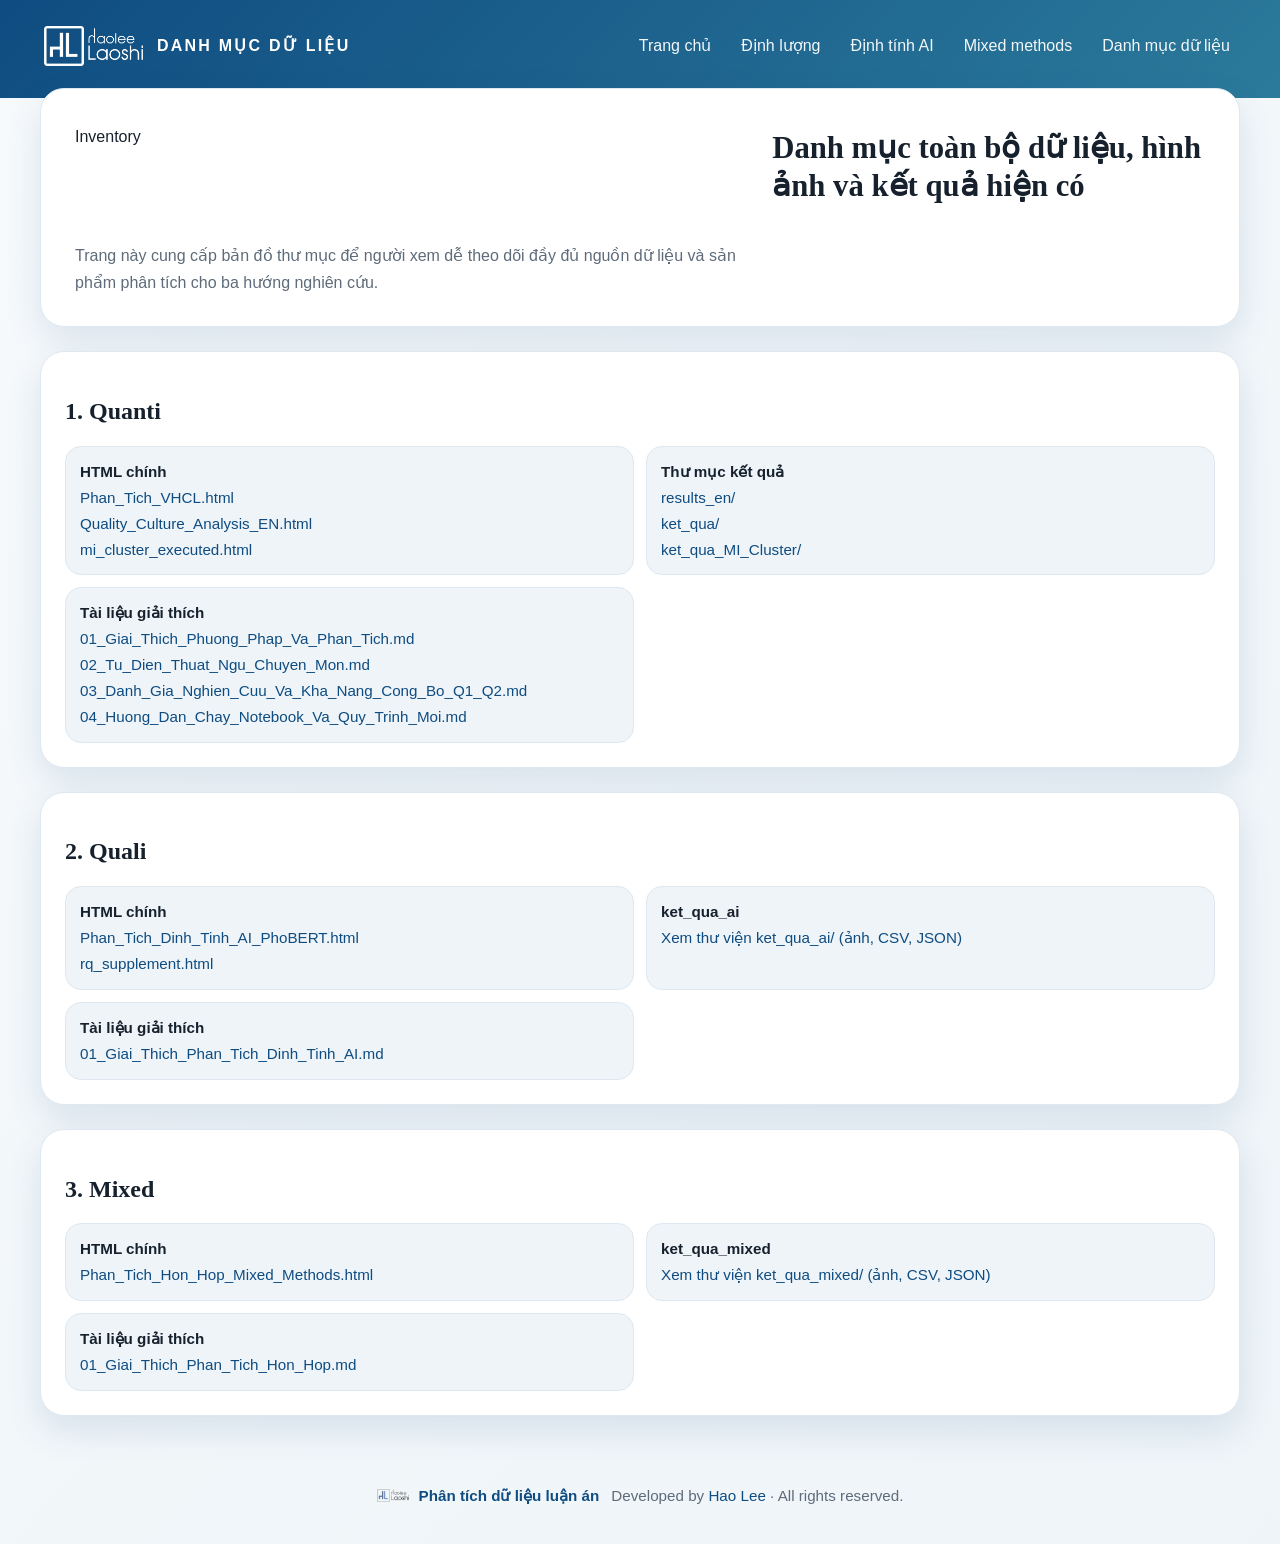
==== commit 4f1f96cb: "aaa" ====
--- a/inventory.html
+++ b/inventory.html
@@ -10,7 +10,7 @@
   <header>
     <nav>
       <div class="brand">
-        <img class="brand-logo" src="img/logo01.png" alt="Logo nghiên cứu" />
+        <img class="brand-logo" src="img/logo00.png" alt="Logo nghiên cứu" />
         <span>Danh mục dữ liệu</span>
       </div>
       <div class="nav-links">
--- a/styles.css
+++ b/styles.css
@@ -49,7 +49,7 @@
   text-transform: uppercase;
 }
 .brand-logo { 
-  height: 58px;
+  height: 48px;
   object-fit: contain;  
   padding: 4px;
 }
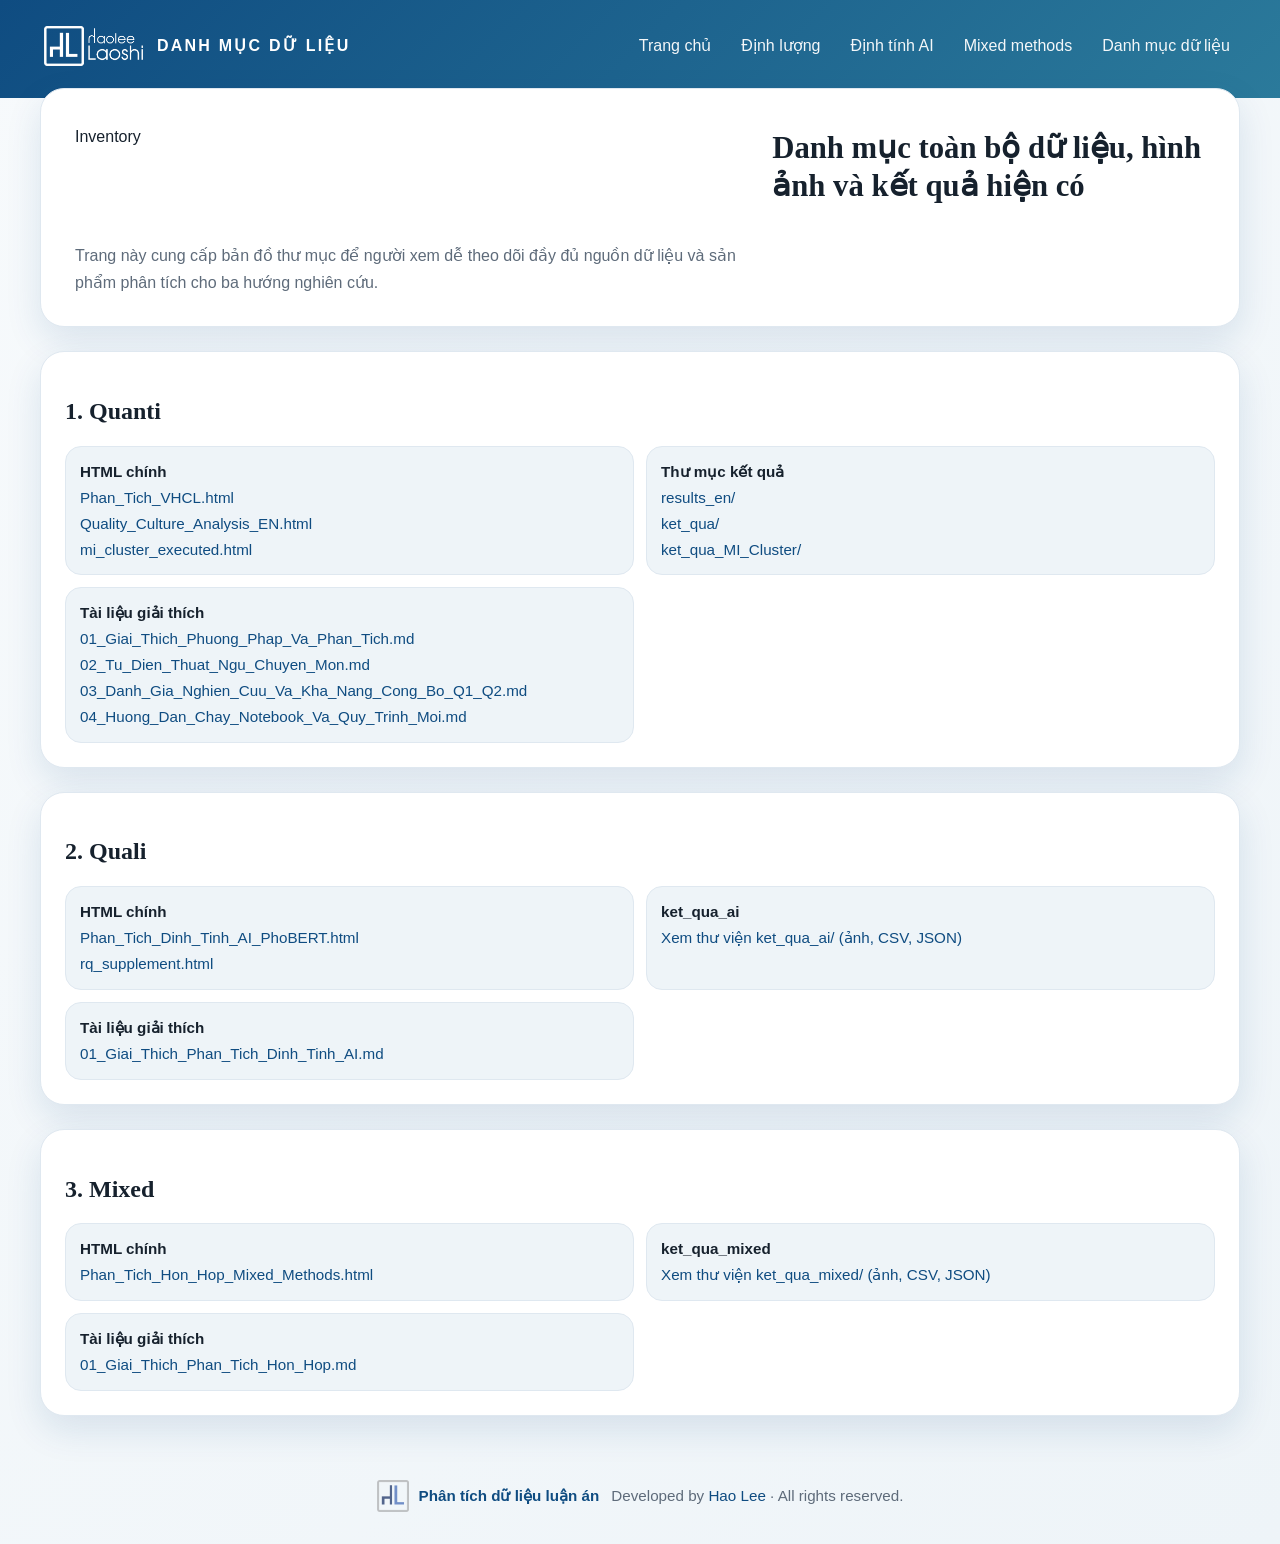
==== commit c02f1f3c: "Update footer logo image source in multiple HTML files" ====
--- a/inventory.html
+++ b/inventory.html
@@ -60,7 +60,7 @@
 
   <footer>
     <div class="site-footer-brand">
-      <img src="img/logo01.png" alt="Logo" />
+      <img src="img/logo.png" alt="Logo" />
       <span>Phân tích dữ liệu luận án</span>
     </div>
     <div>Developed by <a href="https://haolaoshi.site/#" target="_blank" rel="noopener">Hao Lee</a> · All rights reserved.</div>
